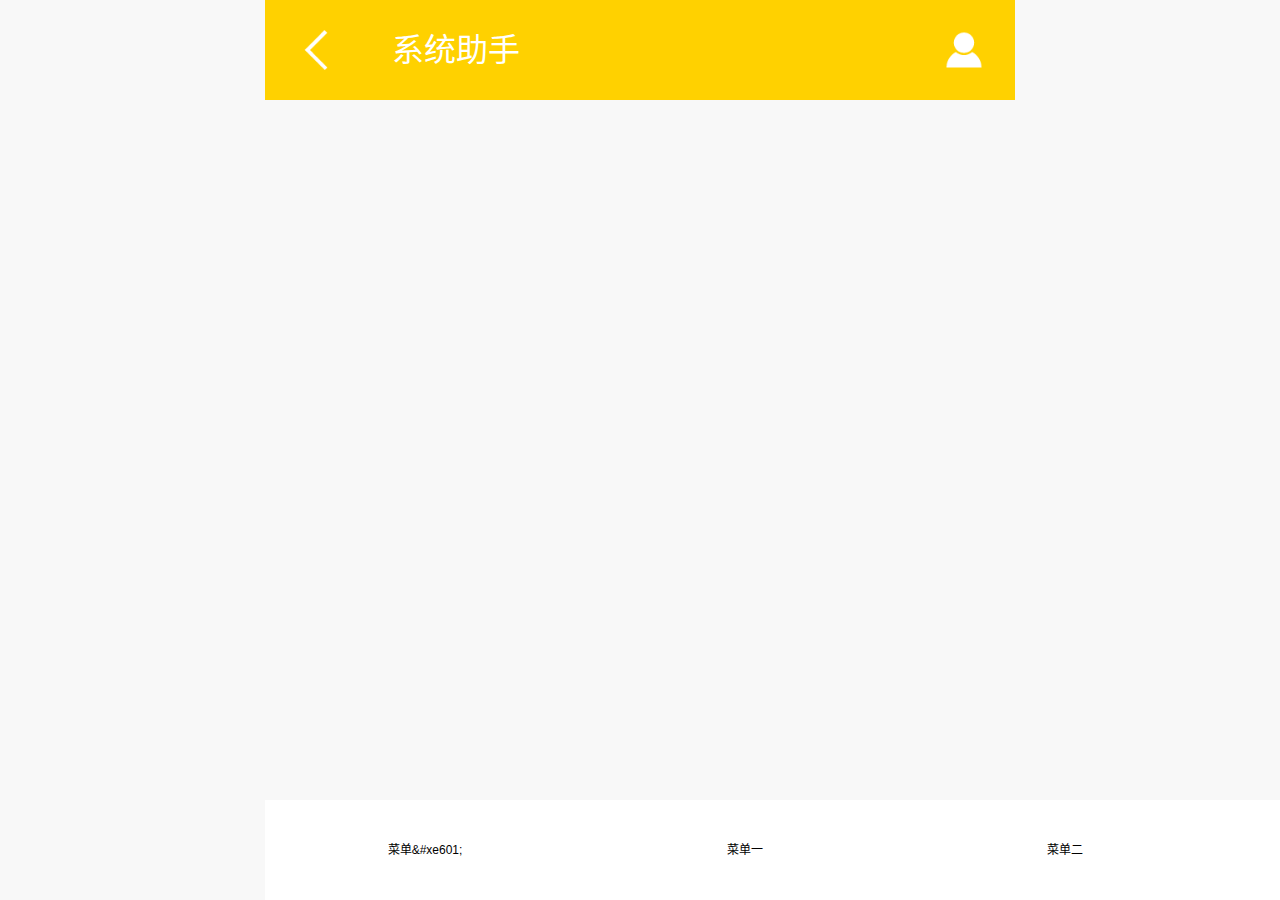
==== systemAgent.html @ 79f2b989 "增加底部" ====
<!DOCTYPE html>
<html lang="zh-cn">
<head>
	<meta charset="UTF-8" />
	<title>消息上墙-微聊</title>
	<meta name="viewport" content="width=device-width, initial-scale=1.0, maximum-scale=1.0, minimum-scale=1.0, user-scalable=no">
	<meta name="apple-mobile-web-app-capable" content="yes">
	<meta name="apple-touch-fullscreen" content="yes">
	<meta http-equiv="Access-Control-Allow-Origin" content="*">
	<link rel="stylesheet" href="css/reset.css" />
	<link rel="stylesheet" href="css/animate.css" />
	<link rel="stylesheet" href="css/swiper-3.4.1.min.css" />
	<link rel="stylesheet" href="css/layout.css" />
    <link rel="stylesheet" href="css/weui.css" />
    <link rel="stylesheet" href="css/systemAgent.css">
    <link rel="stylesheet" href="css/iconfont.css">
    
	<script src="js/jquery-1.9.1.min.js"></script>
	<script src="js/zepto.min.js"></script>
	<script src="js/fontSize.js"></script>
	<script src="js/swiper-3.4.1.min.js"></script>
	<script src="js/wcPop/wcPop.js"></script>
	<script src="js/weui.min.js"></script>
	
</head>
<body>
	<!-- <>微聊主容器 -->
	<div class="wechat__panel clearfix">
		<div class="wc__chat-wrapper flexbox flex__direction-column">
			<!-- //顶部 -->
			<div class="wc__headerBar fixed">
				<div class="inner flexbox">
					<a class="back" href="javascript:;" onClick="history.back(-1);"></a>
					<h2 class="barTit flex1">系统助手</h2>
					<a class="barIco u-one" href="javascript:;"></a>
				</div>
			</div>
        </div>
    </div>
    <!-- 底部菜单 -->
    <div class="l_bottom-box weui-flex">
        <div class="weui-flex__item l_menu l_flex-cneter">
            <div>菜单</div> 
        </div>
        <div class="weui-flex__item l_box l_flex-cneter">
            <div>菜单一</div> 
        </div>
        <div class="weui-flex__item l_box l_flex-cneter">
            <div>菜单二</div> 
        </div>
        <div class="weui-flex__item l_box l_flex-cneter">
            <div>菜单三</div> 
        </div>
    </div>
</body>
</html>
---- css/layout.css ----
/**
	微聊布局板块样式
	layout.css
	Created by Andy on 2018-03-21
 */

 /* __ 边框、阴影、过渡 */
.splitline::after{content: ''; border-right: 1px solid #f5c106; position: absolute; top: .25rem; bottom: .25rem; right: 0;}
.splitlineL::after{content: ''; border-left: 1px solid #f5c106; position: absolute; top: .25rem; bottom: .25rem; left: 0;}
.shadowB{box-shadow:0 .01rem .1rem rgba(100,100,100,.1);}
.transit{transition:all .3s;-webkit-transition:all .3s;-moz-transition:all .3s;}
/* __ 触摸模拟(active) */
.wc__material-cell:active{background-color: #f3f3f3!important;}
/* __ 消息提示(圆点) */
.wc__badge{background-color: #ff3b30; border-radius: 18px; color: #fff; display: inline-block; font-size: 12px; font-family: Verdana; text-align: center; padding: 0 4px; line-height: 14px; min-width: 8px; vertical-align: middle;}
.wc__badge-dot{padding: 5px; min-width: 0;}
/* __ 边框线(border) */
.wc__borT, .wc__borB{position: relative;}
.wc__borT:before{content: ''; border-top: 1px solid #d9d9d9; color: #d9d9d9; height: 1px; width: 100%; position: absolute; left: 0; top: 0; transform: scaleY(0.5); -webkit-transform: scaleY(0.5);}
.wc__borB:after{content: ''; border-bottom: 1px solid #d9d9d9; color: #d9d9d9; height: 1px; width: 100%; position: absolute; left: 0; bottom: 0; transform: scaleY(0.5); -webkit-transform: scaleY(0.5);}
/* __ 箭头(arrow) */
.wc__arr:after{content: ''; border-color: #d9d9d9; border-style: solid; border-width: .06rem .06rem 0 0; display: inline-block; vertical-align: middle; margin-right: -.07rem; height: .45rem; width: .45rem; position: relative; transform: rotate(45deg) scale(.5); -webkit-transform: rotate(45deg) scale(.5);}
/* __ 顶部主题色 */
.wc__theme01{background-color: #dccda0!important;}


/* …… 微聊布局.layout {{{ …… */
.wechat__panel{-webkit-touch-callout:none; -webkit-user-select:none; -moz-user-select:none; user-select:none; -webkit-tap-highlight-color: transparent;}
.wc__home-wrapper{height: calc(100vh); position: relative;}

/* __ 顶部条 */
.wc__headerBar .inner{background:#ffd100; height:1rem; width:100%; z-index:999; position:relative;}
.wc__headerBar.fixed{padding-bottom:1rem;}
.wc__headerBar.fixed .inner{max-width:750px; width:100%; position:fixed; top:0;}
.wc__headerBar .inner a:active{background-color: #f1c500;}
.wc__headerBar .inner.wc__theme01 a:active{background-color: #d1c08f;}
.wc__headerBar .inner .barTit{color:#fff; font-size:.32rem; font-family: 'Microsoft Yahei'; margin-left: .25rem; line-height:1rem; position: relative;}
.wc__headerBar .inner .barTxt{color:#fff; font-size:.24rem; font-family: 'Microsoft Yahei'; padding: 0 .3rem; line-height:1rem; position: relative;}
.wc__headerBar .inner .barTitLg{font-size: .36rem; padding-left: .1rem;}
.wc__headerBar .inner .close{background: url(../img/topbar/icon__close-white.png) no-repeat center;background-size:.4rem; width:1.02rem;position: relative;}
.wc__headerBar .inner .back{background: url(../img/topbar/icon__back-white.png) no-repeat center;background-size:.4rem; width:1.02rem; position: relative;}
.wc__headerBar .inner .barIco{width:1.02rem; position: relative;}
.wc__headerBar .inner .u-one{background: url(../img/topbar/icon__user.png) no-repeat center; background-size:.4rem;}
.wc__headerBar .inner .u-qun{background: url(../img/topbar/icon__users.png) no-repeat center; background-size:.4rem;}
.wc__headerBar .inner .sear{background: url(../img/topbar/icon__sear.png) no-repeat center; background-size:.4rem;}
.wc__headerBar .inner .add{background: url(../img/topbar/icon__add.png) no-repeat center; background-size:.4rem;}
.wc__headerBar .inner .addText{font-size: .32rem; color: #000; line-height: 1rem; padding-right: .3rem;}

/* __ tabBar四个页面滑动切换 */
.wc__swiper-tabBar .swiper-slide{height: calc(100vh - 2.1rem); position: relative; z-index: 11;}
.wc__scrolling-panel{overflow: auto; -webkit-overflow-scrolling: touch; height: 100%; position: relative;}

/* 页面1：微聊记录列表 */
.wc__recordChat-list ul li{background: #fff; font-family: 'Microsoft Yahei'; padding: .15rem .3rem; position: relative;}
.wc__recordChat-list ul li:before{background: transparent; content: ''; height: 100%; width: 100%; position: absolute; left: 0; top: 0;}
.wc__recordChat-list ul li:after{content: ''; background-color: #d9d9d9; color: #d9d9d9; height: 1px; width: 100%; position: absolute; left: 0; bottom: 0; transform: scaleY(0.5); -webkit-transform: scaleY(0.5);}
.wc__recordChat-list ul li .img{margin-right: .3rem; height: 1rem; width: 1rem; position: relative;}
.wc__recordChat-list ul li .img img{display: block; height: 100%; width: 100%;}
.wc__recordChat-list ul li .img .wc__badge{position: absolute; top: -5px; right: -5px;}
.wc__recordChat-list ul li .title{color: #333; font-size: .28rem;}
.wc__recordChat-list ul li .desc{color: #999; font-size: .24rem; font-family: Verdana; margin-top:.1rem;}
.wc__recordChat-list ul li .time{color: #ccc; font-size: .2rem; font-family: Verdana; margin-top: .1rem;}
/* 页面2：通讯录 */
.wc__addrFriend-showletter{background: rgba(0,0,0,.5); border-radius: .05rem; color:#fff; font-size: .32rem; font-family: Verdana; text-align:center; margin:-.5rem 0 0 -.5rem; height: 1rem;line-height: 1rem; width: 1rem; position: absolute; left: 50%; top: 50%; z-index: 11; display: none;}
.wc__addrFriend-floatletter{
	/*background: #fbf9fe;*/ color: #666; display: flex; flex-direction: column; align-items: center; justify-content: center; height: 100%; width: .4rem; position: absolute; right: 0; top:0; bottom:0; z-index: 11;
}
.wc__addrFriend-floatletter em{flex:1; font-size: .24rem; font-family: arial; text-align: center; height: 3.846%; align-self: center; width: 100%;}
.wc__addrFriend-list ul li .initial{/*background: #fbf9fe;*/ font-size: .24rem; font-family: Verdana; padding: 0 .3rem;}
.wc__addrFriend-list ul li:first-child .initial:before{display: none;}
.wc__addrFriend-list ul li .row{background: #fff; font-family: 'Microsoft Yahei'; padding: .15rem .3rem; position: relative;}
.wc__addrFriend-list ul li .row:after{content: ''; border-bottom: 1px solid #d9d9d9; color: #d9d9d9; height: 1px; width: auto; position: absolute; left: .3rem; right: .4rem; bottom: 0; transform: scaleY(0.5); -webkit-transform: scaleY(0.5);}
.wc__addrFriend-list ul li .row:last-child::after{display: none;}
.wc__addrFriend-list ul li .row .uimg{display: block; margin-right: .2rem; height: .7rem; width: .7rem;}
.wc__addrFriend-list ul li .row .name{color:#333; font-size: .28rem;}
/* 页面3：探索 */
.wc__explore-list{padding-bottom: .35rem;}
.wc__explore-list ul li{margin-top: .35rem;}
.wc__explore-list ul li .item{background: #fff; font-family: 'Microsoft Yahei'; padding: .25rem .3rem; position: relative;}
.wc__explore-list ul li .item:after{content: ''; border-bottom: 1px solid #d9d9d9; color: #d9d9d9; height: 1px; width: auto; position: absolute; left: .3rem; right: .3rem; bottom: 0; transform: scaleY(0.5); -webkit-transform: scaleY(0.5);}
.wc__explore-list ul li .item:last-child::after{display: none;}
.wc__explore-list ul li .item .icon{display: block; margin-left: .1rem; margin-right: .4rem; height: .5rem; width: .5rem;}
.wc__explore-list ul li .item .txt{color:#333; font-size: .28rem;}
.wc__explore-list ul li .item .notice{position: relative;}
.wc__explore-list ul li .item .notice img{vertical-align: middle; height: .5rem; width: .5rem;}
.wc__explore-list ul li .item .notice .wc__badge{position: absolute; top: -5px; left: 17px;}
/* 页面4：我的(用户中心) */
.wc__ucenter-list{padding-bottom: .35rem;}
.wc__ucenter-list ul li{margin-top: .35rem;}
.wc__ucenter-list ul li .item{background: #fff; font-family: 'Microsoft Yahei'; padding: .25rem .3rem; position: relative;}
.wc__ucenter-list ul li .item:after{content: ''; border-bottom: 1px solid #d9d9d9; color: #d9d9d9; height: 1px; width: auto; position: absolute; left: .3rem; right: .3rem; bottom: 0; transform: scaleY(0.5); -webkit-transform: scaleY(0.5);}
.wc__ucenter-list ul li .item:last-child::after{display: none;}
.wc__ucenter-list ul li .item .uimg{display: block; margin-right: .4rem; height: 1.3rem; width: 1.3rem;}
.wc__ucenter-list ul li .item .icon{display: block; margin-left: .1rem; margin-right: .4rem; height: .5rem; width: .5rem;}
.wc__ucenter-list ul li .item .txt{color:#333; font-size: .28rem;}
.wc__ucenter-list ul li .item .txt i{color: #aaa; display: block; font-size: .24rem; font-family: Verdana; margin-top: .1rem;}
.wc__ucenter-list ul li .item .qrcode{position: relative;}
.wc__ucenter-list ul li .item .qrcode img{vertical-align: middle; height: .5rem; width: .5rem;}

/* __ 底部tabBar */
/* .wechat__tabBar{padding-top: 1.1rem;} */
.wechat__tabBar .bottomfixed{background: #fafafa; max-width:750px; height: 1.1rem; width: 100%; /*position: fixed; bottom: 0;*/ z-index: 1001;}
.wechat__tabBar .bottomfixed:before{border-top-color: #979797; color: #979797;}
.wechat__tabBar ul{text-align: center; height: 1.1rem;}
.wechat__tabBar ul li{background:none; border-radius:0; opacity:1; height: 1.1rem; width: auto;}
.wechat__tabBar ul li .ico{display: inline-block; vertical-align: top; margin-top: .12rem; height: .48rem; width: .48rem; position: relative;}
.wechat__tabBar ul li .ico.i1{background: url(../img/tabbar/icon_chat.png) no-repeat center; background-size: .48rem;}
.wechat__tabBar ul li .ico.i2{background: url(../img/tabbar/icon_abook.png) no-repeat center; background-size: .48rem;}
.wechat__tabBar ul li .ico.i3{background: url(../img/tabbar/icon_explore.png) no-repeat center; background-size: .48rem;}
.wechat__tabBar ul li .ico.i4{background: url(../img/tabbar/icon_me.png) no-repeat center; background-size: .48rem;}
/* 选中 */
.wechat__tabBar ul li.on .ico.i1, .wechat__tabBar ul li.swiper-pagination-bullet-active .ico.i1{background: url(../img/tabbar/icon_chat_HL.png) no-repeat center; background-size: .48rem;}
.wechat__tabBar ul li.on .ico.i2, .wechat__tabBar ul li.swiper-pagination-bullet-active .ico.i2{background: url(../img/tabbar/icon_abook_HL.png) no-repeat center; background-size: .48rem;}
.wechat__tabBar ul li.on .ico.i3, .wechat__tabBar ul li.swiper-pagination-bullet-active .ico.i3{background: url(../img/tabbar/icon_explore_HL.png) no-repeat center; background-size: .48rem;}
.wechat__tabBar ul li.on .ico.i4, .wechat__tabBar ul li.swiper-pagination-bullet-active .ico.i4{background: url(../img/tabbar/icon_me_HL.png) no-repeat center; background-size: .48rem;}
.wechat__tabBar ul li .ico .wc__badge{position: absolute; top: -2px; right: -16px;}
.wechat__tabBar ul li .ico .wc__badge-dot{right: -6px;}
.wechat__tabBar ul li span{color: #999; display: block; font-size: .24rem; margin-top:.05rem;}
.wechat__tabBar ul li.on span{color: #ffba00;}
.wechat__tabBar ul li.swiper-pagination-bullet-active span{color: #ffba00;}


/* __ 聊天面板区 */
.wc__chat-wrapper{height: calc(100vh); position: relative;}
.wc__chatMsg-panel{overflow: auto; -webkit-overflow-scrolling: touch; width: 100%; position: relative;}
.wc__chatMsg-panel .chatMsg-cnt{padding: .15rem; position: relative;}
.chatMsg-cnt ul li{display:-webkit-box; display:-webkit-flex; display:flex; display:-ms-flexbox; margin-bottom: .25rem;}
.chatMsg-cnt ul li.time{padding-top: .25rem;}
.chatMsg-cnt ul li.time span{background: rgba(0,0,0,.1); color: #fff; border-radius: .05rem; display: block; font-size: .22rem; font-family: Verdana; overflow: hidden; margin: 0 auto; padding: .05rem .1rem; line-height: normal; max-width: 90%;}
.chatMsg-cnt ul li.notice span{background: rgba(0,0,0,.1); color: #fff; border-radius: .05rem; display: block; font-size: .24rem; font-family: Verdana; overflow: hidden; margin: 0 auto; padding: .1rem; line-height: normal; max-width: 90%;}
.chatMsg-cnt ul li.notice span a{color: #0060a0;}
.chatMsg-cnt ul li .avatar{display: block; overflow: hidden; height: .8rem; width: .8rem;}
.chatMsg-cnt ul li .avatar img{vertical-align: top; height: 100%; width: 100%;}
.chatMsg-cnt ul li .content{-webkit-box-flex:1; -webkit-flex:1; -ms-flex:1; flex:1;}
.chatMsg-cnt ul li .content .author{color: #aaa; font-size: .2rem; margin: 0 .2rem;}
.chatMsg-cnt ul li .content .msg{border-style: solid; border-width: 1px; border-radius: .07rem; color: #333; float: left; font-size: .28rem; margin: 0 .2rem; padding: .2rem; word-wrap: break-word; word-break: break-all; min-height: .6rem; max-width: 5.4rem; position: relative; transition: all .3s;}
.chatMsg-cnt ul li .content .msg .face{vertical-align: top; height: .4rem;}
.chatMsg-cnt ul li .content .msg .lg-face{vertical-align: top; max-height: 2.5rem; max-width: 2.5rem;}
.chatMsg-cnt ul li .content .msg a{color: #0060a0;font-family: arial;}
.chatMsg-cnt ul li .content .msg a:active{background-color: #c2e6fd;}
.chatMsg-cnt ul li.others .content .msg{background-color: #fff; border-color: #f0f0f0;}
.chatMsg-cnt ul li.others .content .msg:active, .chatMsg-cnt ul li.others .content .msg.taped{background-color: #f2f2f2; border-color:#e9e9e9;}
.chatMsg-cnt ul li.me .content .author{text-align: right;}
.chatMsg-cnt ul li.me .content .msg{float: right; background-color: #ffee5c; border-color: #f5dd25;}
.chatMsg-cnt ul li.me .content .msg:active, .chatMsg-cnt ul li.me .content .msg.taped{background-color: #ecd412; border-color: #e0c600;}
.chatMsg-cnt ul li .content .msg:before{content: ''; display: inline-block; border-style: solid; border-width: .01rem .01rem 0 0; height: .2rem; width: .2rem; position: absolute; top: .3rem;}
.chatMsg-cnt ul li.others .content .msg:before{background: inherit; border-color: inherit; left: -.115rem; transform: translate(0, -50%) rotate(-135deg);}
.chatMsg-cnt ul li.me .content .msg:before{background: inherit; border-color: inherit; right: -.11rem; transform: translate(0, -50%) rotate(45deg);}
.chatMsg-cnt ul li .content .picture:before, .chatMsg-cnt ul li .content .video:before{display: none;}
.chatMsg-cnt ul li .content .picture, .chatMsg-cnt ul li .content .video{background-color: transparent!important; border-width: 0; border-radius:.07rem; padding: 0; overflow: hidden; position: relative;}
.chatMsg-cnt ul li .content .picture.taped, .chatMsg-cnt ul li .content .video.taped{opacity: .5;}
.chatMsg-cnt ul li .content .picture .img__pic, .chatMsg-cnt ul li .content .video .img__video{vertical-align: top; pointer-events: none; max-height: 5.4rem; max-width: 5.4rem}
.chatMsg-cnt ul li .content .video:after{content: ''; background: url(../img/wchat/icon-play.png) no-repeat center; background-size: .6rem; height: 100%; width: 100%; position: absolute; left: 0; top: 0;}
.chatMsg-cnt ul li .content .lgface{background-color: transparent!important; border-width: 0; border-radius:0; padding: 0; overflow: hidden; position: relative;} /*大表情*/
/* 消息红包 */
.chatMsg-cnt ul li .content .msg.redPacket{width: 4.5rem; height: 1.6rem; background-color: #FA9937;position: relative;}
.chatMsg-cnt ul li .content .msg.redPacket .redPacket-up{width: 100%; height: 1rem; display: flex; align-items: center; margin-top: -.1rem;}
.chatMsg-cnt ul li .content .msg.redPacket .redPacket-up img{width: .8rem; height: .8rem; margin-right: .2rem;}
.chatMsg-cnt ul li .content .msg.redPacket .redPacket-up p{font-size: .28rem; color: #fff;}
.chatMsg-cnt ul li .content .msg.redPacket .redPacket-down{position: absolute; bottom: 0; left: 0; width: 100%; border-top: 1px solid #eee; font-size: .14rem; line-height: .4rem; color: #fff; padding-left: .2rem;}


/* 长按菜单 */
.wc__chatTapMenu{display: inline-block;}
.wc__chatTapMenu .menu{background: #313131; border-radius: .07rem; overflow: hidden; padding:0 .1rem; text-align: center;}
.wc__chatTapMenu .menu:before{content: ""; border-style: solid dashed dashed dashed; border-width: .16rem; font-size:0; overflow: hidden; height: 0; width: 0; position: absolute; left:50%; bottom:-.14rem;
	border-color: #313131 transparent transparent transparent; transform: translate(-50%, 50%);}
.wc__chatTapMenu .menu a{color: #fff; font-size: .2rem; display: inline-block; vertical-align: top; padding: .07rem .3rem;}
.wc__chatTapMenu .menu a:active{background-color: #515151;}
.wc__chatTapMenu .menu a .ico{display: block; margin: .03rem auto; height: .45rem; width: .45rem;}
.wc__chatTapMenu .menu a .ico.i1{background: url(../img/wchat/icon__chat-copy.png) no-repeat; background-size: cover;}
.wc__chatTapMenu .menu a .ico.i2{background: url(../img/wchat/icon__chat-collect.png) no-repeat; background-size: cover;}
.wc__chatTapMenu .menu a .ico.i3{background: url(../img/wchat/icon__chat-save.png) no-repeat; background-size: cover;}
.wc__chatTapMenu .menu a .ico.i4{background: url(../img/wchat/icon__chat-revoke.png) no-repeat; background-size: cover;}
.wc__chatTapMenu .menu a .ico.i5{background: url(../img/wchat/icon__chat-del.png) no-repeat; background-size: cover;}
/* 底部编辑器部分 */
.wc__footTool-panel{background: #fbf9fe; max-width: 750px; width: 100%; z-index: 1005;}
/* 编辑器 */
.wc__editor-panel{padding: .15rem .25rem; align-items: flex-end;}
.wc__editor-panel .wrap-editor{max-width: 100%;}
.wc__editor-panel .wrap-editor .editor{background: none; border-bottom: 1px solid #e3e3e3; color: #333; caret-color: #ffd100; font-size: .28rem; padding: .1rem .15rem; overflow-y: auto; overflow-x: hidden; outline: none; word-wrap: break-word; word-break: break-all; line-height: .4rem; max-height: 2.3rem; max-width: 100%; transition: border-color .3s;}
.wc__editor-panel .wrap-editor .editor:focus{border-bottom-color: #ffd100;}
.wc__editor-panel .wrap-editor .editor .face{vertical-align: middle; height: .4rem;}
.wc__editor-panel .btn{margin-left: .15rem; height: .7rem; width: .7rem;}
.wc__editor-panel .btn-voice{background: url(../img/wchat/icon__voice.png) no-repeat; background-size: cover;}
.wc__editor-panel .btn-emotion{background: url(../img/wchat/icon__emotion.png) no-repeat; background-size: cover;}
.wc__editor-panel .btn-choose{background: url(../img/wchat/icon__choose.png) no-repeat; background-size: cover;}
.wc__editor-panel .btn-submit{background: #ffd100; border: 0; border-radius: .05rem; color: #fff; font-size: .28rem; font-family: "Microsoft Yahei"; outline: none; margin-left: .2rem; margin-bottom: .04rem; padding: 0 .15rem; height: .6rem;}
/* 选择区 */
.wc__choose-panel{height: 5.8rem;}
.wc__choose-panel .wrap-emotion{height: 100%;}
.wc__choose-panel .wrap-emotion .emotion__cells{height: 100%;}
.wc__choose-panel .wrap-emotion .emotion__cells-swiper .swiper-container{height: 100%;}
/* 小表情 */
.wc__choose-panel .wrap-emotion .emotion__cells-swiper .face__sm-list{display: inline-block; margin-right: -.15rem; padding: .2rem .15rem 0;}
.wc__choose-panel .wrap-emotion .emotion__cells-swiper .face__sm-list span{float: left; text-align: center; margin-top: .3rem; margin-right: .15rem; height: .9rem; width: .9rem;}
.wc__choose-panel .wrap-emotion .emotion__cells-swiper .face__sm-list span:active{background-color: #f3f3f3; border-radius: .07rem;}
.wc__choose-panel .wrap-emotion .emotion__cells-swiper .face__sm-list span img{margin-top: .15rem; height: .6rem; width: .6rem;}
/* 大表情 */
.wc__choose-panel .wrap-emotion .emotion__cells-swiper .face__lg-list{display: inline-block; margin-right: -.366rem; padding: .2rem .2rem 0;}
.wc__choose-panel .wrap-emotion .emotion__cells-swiper .face__lg-list span{float: left; text-align: center; margin-top: .3rem; margin-right: .366rem; height: 1.5rem; width: 1.5rem;}
.wc__choose-panel .wrap-emotion .emotion__cells-swiper .face__lg-list span:active{background-color: #f3f3f3; border-radius: .07rem;}
.wc__choose-panel .wrap-emotion .emotion__cells-swiper .face__lg-list span img{margin-top: .1rem; height: 1.3rem; width: 1.3rem;}
/* 圆点 */
.wc__choose-panel .wrap-emotion .emotion__cells-swiper .pagination-emotion{text-align: center; position: absolute; bottom: .1rem; z-index: 11;}
.wc__choose-panel .wrap-emotion .emotion__cells-swiper .pagination-emotion .swiper-pagination-bullet{opacity: .1; height: 6px; width: 6px;}
.wc__choose-panel .wrap-emotion .emotion__cells-swiper .pagination-emotion .swiper-pagination-bullet-active{background: #999; opacity: 1;}
/* 底部多表情切换 */
.wc__choose-panel .wrap-emotion .emotion__cells-footer{border-top: 1px solid #e9e9e9; white-space: nowrap; overflow: hidden; overflow-x: auto; -webkit-overflow-scrolling: touch; height: .8rem; width: 100%;}
.wc__choose-panel .wrap-emotion .emotion__cells-footer ul{font-size: 0; /*去除inline-block空格*/}
.wc__choose-panel .wrap-emotion .emotion__cells-footer ul li{border-left: 1px solid #e9e9e9; display: inline-block; padding: .1rem 0; text-align: center; height: .8rem; width: 1.26rem;}
.wc__choose-panel .wrap-emotion .emotion__cells-footer ul li:last-child{border-right: 1px solid #e9e9e9;}
.wc__choose-panel .wrap-emotion .emotion__cells-footer ul li.cur{background-color: #f3f3f3;}
.wc__choose-panel .wrap-emotion .emotion__cells-footer ul li img{height: 100%;}
.wc__choose-panel .wrap-emotion .emotion__cells-footer ul li.swiperTmplSet img{height: 100%;}
/* 滚动隐藏滚动条 */
.wc__choose-panel .wrap-emotion .emotion__cells-footer::-webkit-scrollbar{
	display:none;
}

/* 红包详情 */
.wc__redPacket-wrapper{height: calc(100vh); position: relative;}
.wc__redPacket-wrapper .wc__headerBar .inner{background-color: #FD5F27;}
.wc__redPacket-wrapper .wc__headerBar .barTit{text-align: center; padding-right: .75rem;}
.wc__redPacketBody-panel .redPacketBody-head{height: 3rem; background-color: #FD5F27;}
.redPacketBody-head .inner{height: 100%;display: flex; flex-direction: column;}
.redPacketBody-head .inner span{width: 100%; text-align: center;}
.redPacketBody-head .inner span:nth-child(1){margin-top: .3rem; color: rgb(255, 189, 124); font-size: .24rem;}
.redPacketBody-head .inner span:nth-child(2){margin-top: .3rem; color: rgb(255, 189, 124); font-size: .72rem;}
.redPacketBody-cnt .userInfo{margin-top: -.6rem; display: flex; flex-direction: column; align-items: center;}
.redPacketBody-cnt .userInfo img{height: 1.2rem; width: 1.2rem; border-radius: 50%;}
.redPacketBody-cnt .userInfo p{font-size: .34rem; line-height: .8rem; font-weight: 500;}
.redPacketBody-cnt .redPacketList-cnt>p{font-size: .24rem; line-height: .48rem; color: #ccc; padding-left: .3rem; border-bottom: 1px solid #eee;}
.redPacketBody-cnt .redPacketList-cnt .redpacketMsg-cnt{overflow: auto; -webkit-overflow-scrolling: touch; width: 100%; position: relative;}
.redpacketMsg-cnt .info{height: 1.2rem; padding-left: .3rem; padding-right: .3rem; box-sizing: border-box; border-bottom: 1px solid #eee; display: flex; align-items: center;}
.redpacketMsg-cnt .info>img{height: .8rem; width: .8rem; border-radius: 50%;}
.redpacketMsg-cnt .info .info-cnt{flex: 1; display: flex; justify-content: space-between; margin-left: .2rem;}
.redpacketMsg-cnt .info .info-cnt>div{display: flex; flex-direction: column;}
.redpacketMsg-cnt .info .info-cnt .infoMsg .user{font-size: .32rem;}
.redpacketMsg-cnt .info .info-cnt .infoMsg .date{font-size: .24rem; color: #ccc;}
.redpacketMsg-cnt .info .info-cnt .price>p{font-size: .32rem; text-align: right;}
.redpacketMsg-cnt .info .info-cnt .price .hint{font-size: .2rem; color: #FD5F27; background-color: rgb(255, 189, 124); text-align: center; line-height: .3rem; border-radius: 2px;}

/* 群聊详情 */
.wc__qunliaoInfo-wrapper{height: calc(100vh); position: relative;}
.wc__qunliaoInfo-wrapper .wc__headerBar .inner{background-color: #eee;}
.wc__qunliaoInfo-wrapper .wc__headerBar .inner .barTit{color: #000;}
.wc__qunliaoInfo-panel{background-color: #eee;}
.wc__qunliaoInfo-panel .chat-cnt{background-color: #fff; position: relative;}
.wc__qunliaoInfo-panel .chat-cnt.marBot{margin-bottom: .2rem;}
.wc__qunliaoInfo-panel .chat-cnt .userImg-list{display: flex; justify-content: space-between; padding-left: .3rem; padding-right: .3rem; padding-top: .3rem; padding-bottom: .1rem;}
.wc__qunliaoInfo-panel .chat-cnt .userImg-list .userImg-cnt{display: flex; flex-direction: column; justify-content: space-between; align-items: center;} 
.wc__qunliaoInfo-panel .chat-cnt .userImg-list .userImg-cnt img{width: 1.2rem; height: 1.2rem; border-radius: 5px;}
.wc__qunliaoInfo-panel .chat-cnt .userImg-list .userImg-cnt p{font-size: .24rem; width: 100%; text-align: center;line-height: .5rem;}
/* 群聊详情功能 */
.wc__qunliaoInfo-panel .chat-cnt .chatMsg-list{border-bottom: 1px solid #eee; min-height: 1rem; margin-left: .3rem; padding-right: .3rem; padding-top: .2rem; padding-bottom: .2rem; box-sizing: border-box; position: relative; display: flex; justify-content: space-between; align-items: center;}
.wc__qunliaoInfo-panel .chat-cnt .chatMsg-list:last-child{border-bottom: none;}
.wc__qunliaoInfo-panel .chat-cnt .chatMsg-list .checkbox-panel{position: absolute; top: 50%; right: .3rem; transform: translateY(-50%);}
.wc__qunliaoInfo-panel .chat-cnt .chatMsg-list .chatMsg-right{background: url(../img/wchat/icon__right.png) no-repeat; background-size: cover; width: .32rem; height: .32rem; position: absolute; top: 50%; right: .3rem; transform: translateY(-50%);}
.wc__qunliaoInfo-panel .chat-cnt .chatMsg-list .chatMsg-l .title{font-size: .32rem;}
.wc__qunliaoInfo-panel .chat-cnt .chatMsg-list .chatMsg-l .new{font-size: .24rem; color: #ccc; line-height: .3rem; padding-left: .3rem; padding-right: .5rem;}
.wc__qunliaoInfo-panel .chat-cnt .chatMsg-list .chatMsg-r{padding-right: .4rem;}
.wc__qunliaoInfo-panel .chat-cnt .chatMsg-list .chatMsg-r p{font-size: .24rem; color: #ccc;}
.wc__qunliaoInfo-panel .chat-cnt .chatMsg-list .chatMsg-r img{width: .5rem; height: .5rem;}
.wc__qunliaoInfo-panel .chat-cnt .chatMsg-del{height: 1rem; color: #f40; font-size: .32rem; text-align: center; line-height: 1rem;}

/* switch开关按钮 */
.checkbox-panel .switch { width: .8rem; height: .4rem; position: relative; border: 1px solid #dfdfdf; background-color: #fdfdfd; box-shadow: #dfdfdf 0 0 0 0 inset; border-radius: .2rem; background-clip: content-box; display: inline-block; -webkit-appearance: none; user-select: none; outline: none; }
.checkbox-panel .switch:before { content: ''; width: .4rem; height: .4rem; position: absolute; top: -.02rem; left: 0; border-radius: .2rem; background-color: #fff; box-shadow: 0 1px 3px rgba(0, 0, 0, 0.4);}
.checkbox-panel .switch:checked {border-color: #64bd63; box-shadow: #64bd63 0 0 0 16px inset; background-color: #64bd63;}
.checkbox-panel .switch:checked:before {left: .4rem; top: -.02rem}
.checkbox-panel .switch.switch-anim {transition: border cubic-bezier(0, 0, 0, 1) 0.4s, box-shadow cubic-bezier(0, 0, 0, 1) 0.4s;}
.checkbox-panel .switch.switch-anim:before {transition: left 0.3s;}
.checkbox-panel .switch.switch-anim:checked {box-shadow: #64bd63 0 0 0 16px inset; background-color: #64bd63; transition: border ease 0.4s, box-shadow ease 0.4s, background-color ease 1.2s;}
.checkbox-panel .switch.switch-anim:checked:before {transition: left 0.3s;}

/* 新的朋友页面 */
.wc__newFriend-wrapper{height: calc(100vh); position: relative;}
.wc__newFriend-wrapper .wc__headerBar .inner{background-color: #eee;}
.wc__newFriend-wrapper .wc__headerBar .inner .barTit{color: #000;}
.wc__newFriend-panel{background-color: #eee;}
.wc__newFriend-panel .newSecrah{padding: .2rem .3rem; box-sizing: border-box;}
.wc__newFriend-panel .newSecrah .secrah-cnt{width: 100%; height: .6rem; position: relative;}
.wc__newFriend-panel .newSecrah .secrah-cnt input{width: 100%; height: 100%; background-color: #fff; border: none; border-radius: 3px;}
.wc__newFriend-panel .newSecrah .secrah-cnt .label{position: absolute; top: 50%; left: 50%; transform: translateX(-50%) translateY(-50%); color: #ccc; font-size: .24rem; line-height: .3rem; padding-left: .4rem;}
.wc__newFriend-panel .newSecrah .secrah-cnt .label::before{content: ""; width: .3rem; height: .3rem;background: url(../img/wchat/icon-search.png) no-repeat; background-size: cover; margin-right: .1rem; position: absolute; top: 0; left: 0;}
.wc__newFriend-panel .chatMsg-right{background: url(../img/wchat/icon__right.png) no-repeat; background-size: cover; width: .32rem; height: .32rem; position: absolute; top: 50%; right: .3rem; transform: translateY(-50%);}
.wc__newFriend-panel .chatMsg-addPhone{background-color: #fff;display: flex; align-items: center; min-height: 1rem; padding: .2rem .3rem; box-sizing: border-box; position: relative; display: flex; justify-content: space-between; align-items: center;}
.wc__newFriend-panel .chatMsg-addPhone .chatMsg-l{display: flex; align-items: center;}
.wc__newFriend-panel .chatMsg-addPhone img{width: .5rem; height: .5rme; margin-right: .2rem;}
.wc__newFriend-panel .record-panel .record-label{padding-left: .3rem; font-size: .24rem; line-height: .6rem;}
.wc__newFriend-panel .record-panel .record-cnt{padding-left: .3rem; box-sizing: border-box; background-color: #fff;}
.wc__newFriend-panel .record-panel .record-cnt .record-list{height: 1.4rem; border-bottom: 1upx solid #eee; padding-right: .3rem; padding-top: .2rem; padding-bottom: .2rem; box-sizing: border-box; display: flex;}
.wc__newFriend-panel .record-panel .record-cnt .record-list img{width: 1rem; height: 1rem; border-radius: 3px;}
.wc__newFriend-panel .record-panel .record-cnt .record-list .recordList-cnt{margin-left: .2rem; flex: 1; display: flex; justify-content: space-between; align-items: center;}
.wc__newFriend-panel .record-panel .record-cnt .record-list .recordList-cnt .recordList-l .user{font-size: .32rem; }
.wc__newFriend-panel .record-panel .record-cnt .record-list .recordList-cnt .recordList-l .text{font-size: .24rem; color: #aaa; }
.wc__newFriend-panel .record-panel .record-cnt .record-list .recordList-cnt .recordList-r{font-size: .24rem;}
.wc__newFriend-panel .record-panel .record-cnt .record-list .recordList-cnt .recordList-r.add{padding: .1rem .2rem; background-color: #eee; color: #3e8a22; border-radius: 2px; }

/* 我的群聊 */
.wc__myqunliao-wrapper{height: calc(100vh); position: relative;} 
.wc__myqunliao-wrapper .wc__headerBar .inner{background-color: #fff;}
.wc__myqunliao-wrapper .wc__headerBar .inner .back{background: url(../img/wchat/icon__left.png) no-repeat center; background-size:.4rem; width:1.02rem; position: relative;}
.wc__myqunliao-wrapper .wc__headerBar .barTit{text-align: center; padding-right: .75rem;color: #000} 
.wc__myqunliao-panel{background-color: #fff;}
.wc__myqunliao-panel .newSecrah{padding: .2rem .3rem; box-sizing: border-box;}
.wc__myqunliao-panel .newSecrah .secrah-cnt{width: 100%; height: .6rem; position: relative;}
.wc__myqunliao-panel .newSecrah .secrah-cnt input{width: 100%; height: 100%; background-color: #eee; border: none; border-radius: .3rem;}
.wc__myqunliao-panel .newSecrah .secrah-cnt .label{position: absolute; top: 50%; left: 50%; transform: translateX(-50%) translateY(-50%); color: #ccc; font-size: .24rem; line-height: .3rem; padding-left: .4rem;}
.wc__myqunliao-panel .newSecrah .secrah-cnt .label::before{content: ""; width: .3rem; height: .3rem;background: url(../img/wchat/icon-search.png) no-repeat; background-size: cover; margin-right: .1rem; position: absolute; top: 0; left: 0;}
.wc__myqunliao-panel .myqunliao__tabBar{height: 1.2rem;}
.wc__myqunliao-panel .myqunliao__tabBar ul{display: flex; height: 1.2rem; border-bottom: 1px solid #eee;}
.wc__myqunliao-panel .myqunliao__tabBar ul li{width: 33%; height: 1.2rem; text-align: center; }
.wc__myqunliao-panel .myqunliao__tabBar ul li span{display: inline-block;line-height: 1.15rem; font-size: .28rem; color: #aaa}
.wc__myqunliao-panel .myqunliao__tabBar ul li.on span{border-bottom: .05rem solid #0060a0; color: #0060a0}
.wc__myqunliao-panel .myqunliao__tabBar ul .swiper-pagination-bullet{border-radius: 0%; background-color: transparent; color: #999;}
.wc__myqunliao-panel .myqunliao__tabBar ul .swiper-pagination-bullet-active span{border-bottom: .05rem solid #0060a0; color: #0060a0}


/* 功能区 */
.wc__choose-panel .wrap-choose ul{display: inline-block; padding: 0 .4rem; width: 100%;}
.wc__choose-panel .wrap-choose ul li{float: left; text-align: center; margin-top: .8rem; width: 25%;}
.wc__choose-panel .wrap-choose ul li a{display: inline-block;}
.wc__choose-panel .wrap-choose ul li a .img{display: inline-block; height: 1.2rem; width: 1.2rem; position: relative;}
.wc__choose-panel .wrap-choose ul li a .img:before{content: ''; background-color: #fff; border: 1px solid #e9e9e9; border-radius: .25rem; position: absolute; left: 0; right: 0; top: 0; bottom: 0;}
.wc__choose-panel .wrap-choose ul li a .img:active:before{background-color: #f3f3f3;}
.wc__choose-panel .wrap-choose ul li a .img img{margin-top: .25rem; height: .7rem; width: .7rem; position: relative; z-index: 9;}
.wc__choose-panel .wrap-choose ul li a .img input[type="file"]{opacity: 0; height: 100%; width: 100%; position: absolute; left: 0; top: 0; z-index: 11;}
.wc__choose-panel .wrap-choose ul li a em{color: #999; display: block; font-size: .2rem; margin-top: .1rem;}
/* 霸屏、打赏、红包模板样式 */
.weui-picker__hd{font-size: 14px!important;}
.weui-picker__hd .weui-picker__action{color: #ffba00;}
.weui-picker__item{font-size: 14px;}
.weui-picker{z-index: 10005!important;}
.weui-mask, .weui-mask_transparent{z-index: 10004!important;}
.wc__popupTmpl{text-align: left;}
.wc__popupTmpl .wc-xclose{background: url(../img/icon__wc-close.png) no-repeat; background-size: 12px; height: 12px; width: 12px; position: absolute; top: 10px; right: 10px;}
.wc__popupTmpl .hdTit{color: #333; font-size: 16px; margin-bottom: 20px; text-align: center;}
.wc__popupTmpl .item{background: #fff; border-radius: 4px; margin-bottom: 20px; padding: 0 10px; align-items: center; height: 50px;}
.wc__popupTmpl .item-area{height: 60px;}
.wc__popupTmpl .item-upload{background: none; padding: 0; height: auto;}
.wc__popupTmpl .item-gift{height: auto;}
.wc__popupTmpl .item label.txt{color: #333; font-size: 14px;}
.wc__popupTmpl .item label.txt .time{color: #999; display: block; font-size: 12px; margin-top: 2px;}
.wc__popupTmpl .item .unit{color: #333; font-size: 14px; margin-left: 10px;}
.wc__popupTmpl .item .ipt-txt{border: 0; font-size: 14px; outline: none; text-align: right; padding: 10px 0; min-width: 50px;}
.wc__popupTmpl .item .describe{border: 0; font-size: 14px; font-family: arial; outline: none; resize: none; padding: 10px 0; height: 100%; width: 100%;}
.wc__popupTmpl .tips{color: #999; font-size: 12px; font-family: helvetica; margin: -15px 0 15px; padding-left: 9px;}
.wc__popupTmpl .amountTotal{color: #333; font-size: 14px; text-align: center;}
.wc__popupTmpl .amountTotal .num{font-size: 28px; font-family: helvetica; vertical-align: middle;}
.wc__popupTmpl .item-gift .gift{align-items: center; justify-content: space-between; height: 50px; position: relative;}
.wc__popupTmpl .item-gift .gift:after{content: ''; border-bottom: 1px solid #d9d9d9; color: #d9d9d9; height: 1px; width: 100%; position: absolute; left: 0; bottom: 0; transform: scaleY(0.5); -webkit-transform: scaleY(0.5);}
.wc__popupTmpl .item-gift .gift:last-child:after{display: none;}
.wc__popupTmpl .item-gift .gift .amount{color: #333; font-size: 12px; font-family: arial;}
.wc__popupTmpl .item-gift .gift .amount em{font-size: 15px;}
.wc__popupTmpl .item-gift .gift .amount .chkbox{background: #fff; border:1px solid #ffba00; border-radius: 50%; display: inline-block; margin-left: 10px; height: 12px; width: 12px;}
.wc__popupTmpl .item-gift .gift.selected .amount .chkbox{background: #ffba00;}
/* __ 充值 */
.wc__popupTmpl.tmpl-recharge .item{border-radius: 0; padding: 0; height: auto;}
.wc__popupTmpl.tmpl-recharge .item .itembox{padding: 15px 0; position: relative;}
.wc__popupTmpl.tmpl-recharge .item .bankLbl{width: 90px;}
.wc__popupTmpl.tmpl-recharge .item .bankName{color: #f90; font-size: 14px;}
.wc__popupTmpl.tmpl-recharge .item .bankQuota{color: #999; font-size: 12px; margin-top: 5px;}
.wc__popupTmpl.tmpl-recharge .item .ipt-txt{font-size: 40px; text-align: left; padding: 0;}
.wc__popupTmpl.tmpl-recharge .item .unit{color: #333; font-size: 40px; margin-left: 0; margin-right: 15px;}
#bankRecharge .popui__panel-btn:after{display: none;}
/* __ 上传*/
.wc__uploader-panel{background: #fff; border: 1px dashed #bbb; border-radius: 4px; height: 120px; width: 100%; position: relative;}
.wc__uploader-panel .wc__uploader-input{opacity: 0; height: 100%; width: 100%; position: absolute; top: 0; left: 0; z-index: 1;}
.wc__uploader-panel .wc__uploader-tips{color: #bbb; font-size: 14px; transform: translate(-50%, -50%); padding-top: 35px; position: absolute; top: 50%; left: 50%;}
.wc__uploader-panel .wc__uploader-tips i:before, .wc__uploader-panel .wc__uploader-tips i:after{content: ""; background: #bebebe; border-radius: 20px; transform: translate(-50%, -50%); position: absolute; top: 30%; left: 50%;}
.wc__uploader-panel .wc__uploader-tips i:before{height: 30px; width: 6px;}
.wc__uploader-panel .wc__uploader-tips i:after{height: 6px; width: 30px;}
/* }}} */


/* …… 好友主页-详细资料 {{{ …… */
.wc__ucinfo-detail{padding-bottom: .35rem;}
.wc__ucinfo-detail ul li{margin-top: .35rem;}
.wc__ucinfo-detail ul li .item{background: #fff; font-family: 'Microsoft Yahei'; padding: .25rem .3rem; position: relative;}
.wc__ucinfo-detail ul li .item:after{content: ''; border-bottom: 1px solid #d9d9d9; color: #d9d9d9; height: 1px; width: auto; position: absolute; left: .3rem; right: .3rem; bottom: 0; transform: scaleY(0.5); -webkit-transform: scaleY(0.5);}
.wc__ucinfo-detail ul li .item:last-child::after{display: none;}
.wc__ucinfo-detail ul li .item .uimg{display: block; margin-right: .4rem; height: 1.3rem; width: 1.3rem;}
.wc__ucinfo-detail ul li .item .lbl{color:#333; font-size: .28rem; min-width: 1.5rem;}
.wc__ucinfo-detail ul li .item .lbl i{color: #aaa; display: block; font-size: .24rem; font-family: Verdana; margin-top: .1rem;}
.wc__ucinfo-detail ul li .item .cnt{font-size:.24rem; line-height:.4rem;}
.wc__ucinfo-detail ul li .item .cnt img{object-fit: cover; vertical-align: top; margin-right: .1rem; height:1.1rem; width:1.1rem;}
.wc__btns-panel{padding: 0 .3rem .3rem;}
.wc__btns-panel a{display: block; margin-bottom: .3rem;}

/* __ 添加朋友 */
.wc__ucinfo-addFriends ul li{margin-top: .35rem;}
.wc__ucinfo-addFriends ul li .item{background: #fff; font-family: 'Microsoft Yahei'; padding: .2rem .3rem; min-height: 1rem; position: relative;}
.wc__ucinfo-addFriends ul li .item:after{content: ''; border-bottom: 1px solid #d9d9d9; color: #d9d9d9; height: 1px; width: auto; position: absolute; left: .3rem; right: .3rem; bottom: 0; transform: scaleY(0.5); -webkit-transform: scaleY(0.5);}
.wc__ucinfo-addFriends ul li .item:last-child::after{display: none;}
.wc__ucinfo-addFriends ul li .item .uimg{display: block; margin-right:.3rem; height: .8rem; width: .8rem;}
.wc__ucinfo-addFriends ul li .item .text h2{color:#333; font-size: .32rem;}
.wc__ucinfo-addFriends ul li .item .text label{color: #aaa; font-size:.2rem;}
.wc__ucinfo-addFriends ul li .iptbox{background: #fff; font-family: 'Microsoft Yahei'; padding: .2rem .3rem; position: relative;}
.wc__ucinfo-addFriends ul li .iptbox input{background:url(../img/icon-search.png) no-repeat left center;background-size:.5rem;border:0;border-bottom:1px solid #9fd88b;font-size:.28rem;font-family:'Microsoft Yahei';padding:.15rem .1rem .15rem .8rem;width:100%;}
.wc__ucinfo-addFriends ul li .wc-num{color:#999;font-size:.28rem;padding:.2rem 0;line-height:.6rem;text-align:center;}
.wc__ucinfo-addFriends ul li .wc-num img{display:inline-block;vertical-align:top;height:.5rem;width:.5rem;}

/* __ 手机通讯录 */
.wc__ucinfo-phoneList ul li .capital{color:#999;font-size:.24rem;font-family:verdana;padding:.05rem .3rem;}
.wc__ucinfo-phoneList ul li .item{background: #fff; font-family: 'Microsoft Yahei'; padding: .2rem .3rem; min-height: 1rem; position: relative;}
.wc__ucinfo-phoneList ul li .item:after{content: ''; border-bottom: 1px solid #d9d9d9; color: #d9d9d9; height: 1px; width: auto; position: absolute; left: .3rem; right: .3rem; bottom: 0; transform: scaleY(0.5); -webkit-transform: scaleY(0.5);}
.wc__ucinfo-phoneList ul li .item:last-child::after{display: none;}
.wc__ucinfo-phoneList ul li .item .uimg{display: block; margin-right:.3rem; height: .8rem; width: .8rem;}
.wc__ucinfo-phoneList ul li .item .text h2{color:#333; font-size: .32rem;}
.wc__ucinfo-phoneList ul li .item .text label{color: #aaa; font-size:.2rem;}
.wc__ucinfo-phoneList ul li .item .wc__btn-primary{/*background:#1aad16;*/line-height:.7rem;width:1.5rem;}
.wc__ucinfo-phoneList ul li .item .wc__btn-primary.on{background:none;color:#999;}
.wc__ucinfo-phoneList ul li .item .wc__btn-primary.on:after{display:none;}
/* }}} */


/* …… 我(个人信息、钱包、银行卡) {{{ …… */
.wc__ucinfo-personal ul li{margin-top: .35rem;}
.wc__ucinfo-personal ul li .item{background: #fff; font-family: 'Microsoft Yahei'; padding: .15rem .3rem; min-height: 1rem; position: relative;}
.wc__ucinfo-personal ul li .item:after{content: ''; border-bottom: 1px solid #d9d9d9; color: #d9d9d9; height: 1px; width: auto; position: absolute; left: .3rem; right: .3rem; bottom: 0; transform: scaleY(0.5); -webkit-transform: scaleY(0.5);}
.wc__ucinfo-personal ul li .item:last-child::after{display: none;}
.wc__ucinfo-personal ul li .item .uimg{display: block; height: 1.3rem; width: 1.3rem;}
.wc__ucinfo-personal ul li .item .lbl{color:#333; font-size: .28rem;}
.wc__ucinfo-personal ul li .item .val{color: #999; font-size:.24rem;}
.wc__ucinfo-personal ul li .item .chooseImg{opacity: 0; height: 100%; width: 100%; position: absolute; left: 0; top: 0; z-index: 1;}
/* __ 钱包 */
.wc__wallet-quick ul li{padding: .5rem 0; text-align: center;}
.wc__wallet-quick ul li:active{background: #d1c08f!important;}
.wc__wallet-quick ul li .icon{display: block; margin: 0 auto; height: .7rem;width:.7rem;}
.wc__wallet-quick ul li .txt{color: #f8f8f8; display: block; font-size: .28rem; margin-top: .15rem;}
.wc__wallet-quick ul li .txt .num{color: #fff; display: block; font-size: .32rem; font-family: verdana;}
/* __ 微服务 */
.wc__wallet-services{margin-top: .1rem;}
.wc__wallet-services .tit{font-size: .28rem; padding: .2rem;}
.wc__wallet-services ul{border-top: 1px solid #e9e9e9; flex-wrap: wrap;}
.wc__wallet-services ul li{border-left: 1px solid #e9e9e9; border-bottom:1px solid #e9e9e9; padding: .3rem 0; text-align: center; min-width: 33.3%; max-width: 33.3%; width: 33.3%;}
.wc__wallet-services ul li:nth-of-type(3n+1){border-left: 0;}
.wc__wallet-services ul li .icon{display: block; margin: 0 auto; height: .5rem;width:.5rem;}
.wc__wallet-services ul li .txt{color: #333; display: block; font-size: .28rem; margin-top: .15rem;}
/* __ 零钱 */
.wc__wallet-lingqian{text-align: center;}
.wc__wallet-lingqian .icon{display: block; margin: .5rem auto 0; height: 1.5rem; width: 1.5rem;}
.wc__wallet-lingqian p{color: #333; font-size: .28rem; margin-top: .1rem;}
.wc__wallet-lingqian p.num{font-size: .6rem; font-family: verdana;}
.wc__wallet-lingqian .wc__btns-panel{margin-top: .5rem;}
.wc__wallet-lingqian .wc__btns-panel a{font-size: .3rem;}
/* __ 银行卡 */
.wc__bankCard-list ul{padding-top: .2rem;}
.wc__bankCard-list ul li{background: #c64f58; border-radius: .07rem; margin: .15rem .15rem 0; height: 2rem;}
.wc__bankCard-list ul li .bklogo{background: rgba(255,255,255,.7); border-radius: 50%; margin: .3rem .1rem 0 .3rem; overflow: hidden; padding: .1rem; height: .725rem; width: .725rem;}
.wc__bankCard-list ul li .bkinfo{padding-top: .3rem;}
.wc__bankCard-list ul li .bkinfo h2{color: #fff; font-size: .28rem;}
.wc__bankCard-list ul li .bkinfo h5{color: #ddd; font-size: .24rem;}
.wc__bankCard-list ul li .bkinfo .bknum{color: #fff; display: block; font-size: .36rem; font-family: arial; margin-top: .15rem;}
.wc__bankCard-add{background: url(../img/icon__add.png) no-repeat .3rem center; background-size: .45rem; color: #fff; font-size: .32rem; margin: .5rem 0; padding-left: .9rem; height: 1rem;}
.wc__bankCard-add.wc__borB:after{border-bottom-color: #4a4f58;}
.wc__bankCard-add:active{background-color: #4a4f58!important;}
/* __ 收付款 */
/* 付款码 */
.wc__receivables-qrcode{background: #fff; border-radius: .05rem; margin: .2rem;}
.wc__receivables-qrcode .head{background: #f8f8f8; border-top-left-radius: .05rem; border-top-right-radius: .05rem; height: 1rem;}
.wc__receivables-qrcode .head .lbl{background: url(../img/wallet/icon__wallet-shoukuan-color.png) no-repeat .2rem center; background-size: .5rem; color: #ccae56; font-size: .28rem; padding-left: .9rem;}
.wc__receivables-qrcode .head .intro{background: url(../img/icon__dot.png) no-repeat center; background-size: .5rem; display: block; height: 1rem;width: 1rem;}
.wc__receivables-qrcode .cnt .pay-qrcode{padding: .5rem 0; text-align: center;}
.wc__receivables-qrcode .cnt .pay-qrcode .qrcode{width: 3rem;}
.wc__receivables-qrcode .foot{padding: .3rem .2rem; position: relative;}
.wc__receivables-qrcode .foot:before{content: ''; border-top: 1px solid #e9e9e9; color: #d9d9d9; height: 1px; width: auto; position: absolute; left: .3rem; right: .3rem; top: 0; transform: scaleY(0.5); -webkit-transform: scaleY(0.5);}
.wc__receivables-qrcode .foot .img-bank{height: .4rem; width: .4rem; margin-right: .2rem;}
.wc__receivables-qrcode .foot h2{color: #333; font-size: .28rem;}
.wc__receivables-qrcode .foot h5{color: #999; font-size: .2rem;}
/* 列表 */
.wc__receivables-list{margin: .2rem .2rem .5rem;}
.wc__receivables-list ul{background: #d1bf88; border-radius: .05rem;}
.wc__receivables-list ul li{position: relative;}
.wc__receivables-list ul li:after{content: ''; border-bottom: 1px solid #e4d6ad; color: #d9d9d9; height: 1px; width: auto; position: absolute; left: .3rem; right: .3rem; bottom: 0; transform: scaleY(0.5); -webkit-transform: scaleY(0.5);}
.wc__receivables-list ul li:last-child:after{display: none;}
.wc__receivables-list ul li .item{font-family: 'Microsoft Yahei'; padding: .15rem .3rem; min-height: 1.1rem; position: relative;}
.wc__receivables-list ul li .item:active{background-color: #d6c48e!important;}
.wc__receivables-list ul li .item .lbl{color:#fff; font-size: .28rem; min-width: 1.5rem;}
/* }}} */


/* …… weiyouquan {{{ …… */
.wc__friendZone .head{height:5rem;position:relative;}
.wc__friendZone .head .cover{height:5rem;width: 100%; object-fit: cover; position:absolute; left: 0; top: 0;}
.wc__friendZone .head .uname{color:#fff;font-size:.3rem;font-weight:700;text-shadow:0 1px 1px #000;padding-left:.3rem;text-align:right;position:absolute;right:2.3rem;bottom:.2rem;}
.wc__friendZone .head .avator{background:#fff;display:block;padding:2px;height:1.8rem;width:1.8rem;position:absolute;right:10px;bottom:-.6rem;}
.wc__friendZone .head .avator img{display:block; height:100%; width:100%;}
.wc__friendZone .cont .inner{padding: .2rem 0 .1rem;}
.wc__cmtlist li{padding:.2rem 0;position:relative;}
.wc__cmtlist li:before{content: ''; border-top: 1px solid #d9d9d9; color: #d9d9d9; height: 1px; width: 100%; position: absolute; left: 0; top: 0; transform: scaleY(0.5); -webkit-transform: scaleY(0.5);}
.wc__cmtlist li:first-child{margin-top: .5rem;}
.wc__cmtlist li:first-child:before{display: none;}
.wc__cmtlist li .wrap-avt{margin:0 .2rem;}
.wc__cmtlist li .wrap-avt img{height:.8rem;width:.8rem;}
.wc__cmtlist li .wrap-cmt{padding-left:1.2rem; padding-right:.2rem;}
.wc__cmtlist li .wrap-cmt .u-name{color:#576b95;font-size:.28rem; margin-top: .05rem;}
.wc__cmtlist li .wrap-cmt .post__cnt{color:#333;font-size:.28rem; margin-top: .05rem; padding-bottom:.2rem; line-height:.32rem;}
.wc__cmtlist li .wrap-cmt .post__cnt img{float:left; margin-right:.1rem; margin-top:.15rem; max-height:3rem; max-width:3rem;}
.wc__cmtlist li .wrap-cmt .post__cnt .list-img{object-fit:cover; max-height:1.5rem; max-width:1.5rem; height:1.5rem; width:30%;}
.wc__cmtlist li .wrap-cmt .reply__box{position:relative;}
.wc__cmtlist li .wrap-cmt .reply__box .btn-reply{background:url(../img/wchat/icon__wcZone-cmts.png) no-repeat center; background-size:.4rem; height:.4rem;width:.4rem;}
.wc__cmtlist li .wrap-cmt .reply__box .btn-reply:active{opacity: .7;}
.wc__cmtlist li .wrap-cmt .reply__box .wc__cmtbox{display: none; background:#313131;border-radius:.07rem;margin-top:-.1rem;overflow: hidden; height:.6rem; position:absolute;top:0;right:.6rem;}
.wc__cmtlist li .wrap-cmt .reply__box .wc__cmtbox a{color:#ccc;float:left; font-size: .24rem; text-align:center;line-height:.62rem;width:1.5rem; position: relative;}
.wc__cmtlist li .wrap-cmt .reply__box .wc__cmtbox a:active{background: #515151;}
.wc__cmtlist li .wrap-cmt .reply__box .wc__cmtbox a:first-child:after{content: ''; border-right: 1px solid #515151; position: absolute; right: 0; top: .12rem; bottom: .12rem;}
.wc__cmtlist li .wrap-cmt .reply__box .wc__cmtbox a i{display: inline-block; vertical-align: top; margin: .15rem .1rem 0 0; height: .3rem; width: .3rem;}
.wc__cmtlist li .wrap-cmt .reply__box .wc__cmtbox a.like i{background: url(../img/wchat/icon__wcZone-like-white.png) no-repeat center; background-size: cover;}
.wc__cmtlist li .wrap-cmt .reply__box .wc__cmtbox a.cmt i{background: url(../img/wchat/icon__wcZone-cmt-white.png) no-repeat center; background-size: cover;}
.wc__cmtlist li .wrap-cmt .arr{border-bottom:8px solid #e9e9e9;border-left:8px solid transparent;border-right:8px solid transparent; margin:5px 0 0 10px; width:1px;}
.wc__cmtlist li .wrap-cmt .cmt-bd{background: #e9e9e9; width:100%;}
.wc__cmtlist li .wrap-cmt .cmt-bd .like{background:url(../img/wchat/icon__wcZone-like.png) no-repeat .18rem .12rem;background-size:.3rem;color:#576b95;padding:.1rem .1rem 0 .6rem;}
.wc__cmtlist li .wrap-cmt .cmt-bd .reply-list{color:#333;padding:.1rem;}
.wc__cmtlist li .wrap-cmt .cmt-bd .reply-list p{padding-top:.05rem;}
.wc__cmtlist li .wrap-cmt .cmt-bd .reply-list p span{color:#3b5384;}
/* }}} */


/* …… 登录页面 {{{ …… */
.wc__lgregPanel .hdtips{color: #333; font-size: .4rem; padding: 1rem .3rem .5rem;}
.wc__lgregPanel .forms{margin: 0 .2rem;}
.wc__lgregPanel .forms ul li{position: relative;}
.wc__lgregPanel .forms ul li .lbl{display: block;}
.wc__lgregPanel .forms ul li .lbl em{color: #333; font-size: .28rem; display: block; padding-left: .15rem; min-width: 1.5rem; line-height: .35rem; position: absolute; left: 0; top: .4rem;}
.wc__lgregPanel .forms ul li .lbl .iptxt{background: none; border: 0; border-bottom: 1px solid #e9e9e9; font-size: .28rem; padding-left: 1.5rem; height: 1.1rem; width: 100%; transition: border-color .3s;}
.wc__lgregPanel .forms ul li .lbl .iptxt:focus{border-bottom-color: #ffd100;}
.wc__lgregPanel .forms .lgway{padding: .2rem .15rem 0;}
.wc__lgregPanel .forms .lgway a{color: #0060a0; font-size: .28rem;}
.wc__lgregPanel .forms .btns{padding: 1rem .05rem;}
.wc__lgregPanel .forms .btns .btn__login{font-size: .36rem;}
/* 底部链接 */
.wc__lgregFoot{text-align: center; padding: .2rem 0;}
.wc__lgregFoot ul{display: inline-block; vertical-align: top;}
.wc__lgregFoot ul li{border-left: 1px solid #e9e9e9; float: left; padding: 0 .2rem;}
.wc__lgregFoot ul li:first-child{border-left: 0;}
.wc__lgregFoot ul li a{color: #0060a0; font-size: .24rem;}
/* }}} */


/* …… 微聊顶部弹出菜单 …… */
.wc__popup-topbar{position:relative; display:none;}
.wrap__topbar-mask{background:rgba(100,100,100,0); height: 100%; width: 100%; position:fixed; left:0; top: 0; z-index: 2008;}
.wrap__topbar-menu{max-width:750px;width:100%;position: fixed; top: 1rem; z-index:2008;}
.wrap__topbar-menu ul{background:#fff;border-radius:.03rem;box-shadow:0 .05rem .2rem rgba(0,0,0,.2); position:absolute;right:.1rem;}
.wrap__topbar-menu ul li{color:#666; font-size:.28rem; font-family:"Microsoft Yahei"; padding:.3rem; position:relative;}
.wrap__topbar-menu ul li:after{content: ''; background-color: #e2e2e2; color: #e2e2e2; height: 1px; position: absolute; left: .2rem; right: .2rem; bottom: 0; transform: scaleY(0.5); -webkit-transform: scaleY(0.5);}
.wrap__topbar-menu ul li:last-child:after{display: none;}
.wrap__topbar-menu ul li .ico{display: inline-block; vertical-align: top; margin-right:.2rem; height: .48rem; width: .48rem; position: relative;}
.wrap__topbar-menu ul li .ico.i1{background: url(../img/topbar/icon__qun-chat.png) no-repeat center; background-size: .48rem;}
.wrap__topbar-menu ul li .ico.i2{background: url(../img/topbar/icon__add-friend.png) no-repeat center; background-size: .48rem;}
.wrap__topbar-menu ul li .ico.i3{background: url(../img/topbar/icon__help.png) no-repeat -.02rem center; background-size: .48rem;}

/* 聊天页面红包 */
.wc__popup-redPacket{background-color: rgba(255, 255,255,.7); height: 100%; width: 100%; position: fixed; left: 0; right: 0; top: 0; bottom: 0; z-index: 2002;}
.wc__popup-redPacket .J__redPeacket{background-color: #FD5F27; height: 55%; width: 70%; position: absolute; left: 0; right: 0; top: 0; bottom: 0; margin: auto; z-index: 2003; border-radius: 10px;}
.wc__popup-redPacket .J__redPeacket .msg{margin-top: 1rem; text-align: center;color: rgb(255, 189, 124); display:flex; align-items: center; justify-content: center;}
.wc__popup-redPacket .J__redPeacket .msg img{margin-right: .1rem; height: .8rem; width: .8rem; border-radius: 3px;}
.wc__popup-redPacket .J__redPeacket .J__redPeacketClose{width: 1.2rem; height: 1.2rem; background-color: rgb(255, 189, 124); border-radius: 50%; text-align: center; line-height: 1.2rem; font-size: .5rem; position: absolute; bottom: 1rem; left: 50%; transform: translateX(-50%);}
.wc__popup-redPacket .wc__redPacketClose{margin-left: -0.25rem; height: 0.8rem; width: 0.8rem; border-radius: 50%; border: 2px solid #777; position: absolute; bottom: 1.8rem; left: 48%;z-index: 2003;transform:rotate(45deg);background: url(../img/wchat/icon__choose.png) no-repeat center;}


/* …… 聊天页面大图预览 …… */
.wc__popup-imgPreview{background: rgba(0,0,0,1); height: 100%; width: 100%; position: fixed; left: 0; right: 0; top: 0; bottom: 0; z-index: 2003;}
.wc__popup-imgPreview .swiper-container{height: 100%; max-width: 750px;}
.wc__popup-imgPreview .swiper-slide{display:-webkit-box; display:-webkit-flex; display:flex; align-items: center;}
.wc__popup-imgPreview .swiper-slide img{max-height: 100%; max-width: 100%; width: 100%; transition: all .3s; transform:scale(.8);}
.wc__popup-imgPreview .swiper-slide-active img{transform:scale(1);}

/* …… 聊天页面视频预览 …… */
.wc__popup-videoPreview{background: rgba(0,0,0,1); height: 100%; width: 100%; position: fixed; left: 0; right: 0; top: 0; bottom: 0; z-index: 2003;}
.wc__popup-videoPreview:after{content: ''; background-image: linear-gradient(-180deg,  rgba(0,0,0,.6), transparent); height: 1.2rem; width: 100%; position: absolute; top: 0; left: 0;}
.wc__popup-videoPreview .wc__videoClose{margin-left: -.25rem; height: .5rem; width: .5rem; position: absolute; top: .3rem; left: 50%; z-index: 2003;}
.wc__popup-videoPreview .wc__videoClose:before, .wc__popup-videoPreview .wc__videoClose:after{content: ""; background: #fff; transform: translate(50%, -50%) rotate(45deg) scale(.9); position: absolute; top: 50%; right: 50%;}
.wc__popup-videoPreview .wc__videoClose:before{height: .5rem; width: 2px;}
.wc__popup-videoPreview .wc__videoClose:after{height: 2px; width: .5rem;}

/* …… 数字输入法键盘(自定义) …… */
.keyboardPanel{max-width: 750px; width: 100%; position: fixed; bottom: 0; z-index: 10005;}
.keyboardPanel .keyboard-result{background: #f8f8f8; border-top: 1px solid #e9e9e9; color: #ffba00; font-size: .28rem; font-weight: 700; text-align: center; height: .5rem; line-height: .5rem;}
.keyboardPanel .keyboard-xclose{background: url(../img/icon__keyboard-xclose.png) no-repeat center #f8f8f8; background-size: .4rem; height: .5rem; border-top: 1px solid #e9e9e9;}
.keyboardPanel .keyboard-xclose:active{background-color: #e9e9e9;}
.keyboardPanel ul{display:-webkit-box; display:-webkit-flex; display:flex; display:-ms-flexbox; align-items: center; flex-wrap: wrap;}
.keyboardPanel ul li{
	background: #fff; border-left: 1px solid #e9e9e9; border-top: 1px solid #e9e9e9; color: #333; font-size: .5rem; font-family: arial; text-align: center; text-align: center; height: 1.25rem; line-height: 1.25rem; min-width: 33.3%; width: 33.3%;
	-webkit-box-flex:1; -webkit-flex:1; -ms-flex:1; flex:1;
}
.keyboardPanel ul li:nth-of-type(3n+1){border-left: 0;}
.keyboardPanel ul li.del{background: url(../img/icon__keyboard-del.png) no-repeat center; background-size: .64rem;}
.keyboardPanel ul li.float, .keyboardPanel ul li.del{background-color: #f8f8f8;}
.keyboardPanel ul li:active{background-color: #e9e9e9;}
---- css/systemAgent.css ----
.l_flex{display: flex;}
.l_bottom-box{position: fixed;bottom: 0;background-color: #F7F7F7;width: 100%;height: 1rem;}
.l_flex-cneter{display: flex;justify-content: center;align-items: center;}
.l_menu{background-color: #fff;}
.l_box{background-color: #fff;}
.l_menu::after{
    content: '&#xe601;';
}
---- css/iconfont.css ----
@font-face {font-family: "iconfont";
  src: url('iconfont.eot?t=1590828916640'); /* IE9 */
  src: url('iconfont.eot?t=1590828916640#iefix') format('embedded-opentype'), /* IE6-IE8 */
  url('[data-uri]') format('woff2'),
  url('iconfont.woff?t=1590828916640') format('woff'),
  url('iconfont.ttf?t=1590828916640') format('truetype'), /* chrome, firefox, opera, Safari, Android, iOS 4.2+ */
  url('iconfont.svg?t=1590828916640#iconfont') format('svg'); /* iOS 4.1- */
}

.iconfont {
  font-family: "iconfont" !important;
  font-size: 16px;
  font-style: normal;
  -webkit-font-smoothing: antialiased;
  -moz-osx-font-smoothing: grayscale;
}

.iconsanhengxian:before {
  content: "\e601";
}

.icon-triangle-top:before {
  content: "\e600";
}

.iconjianpan:before {
  content: "\e66f";
}
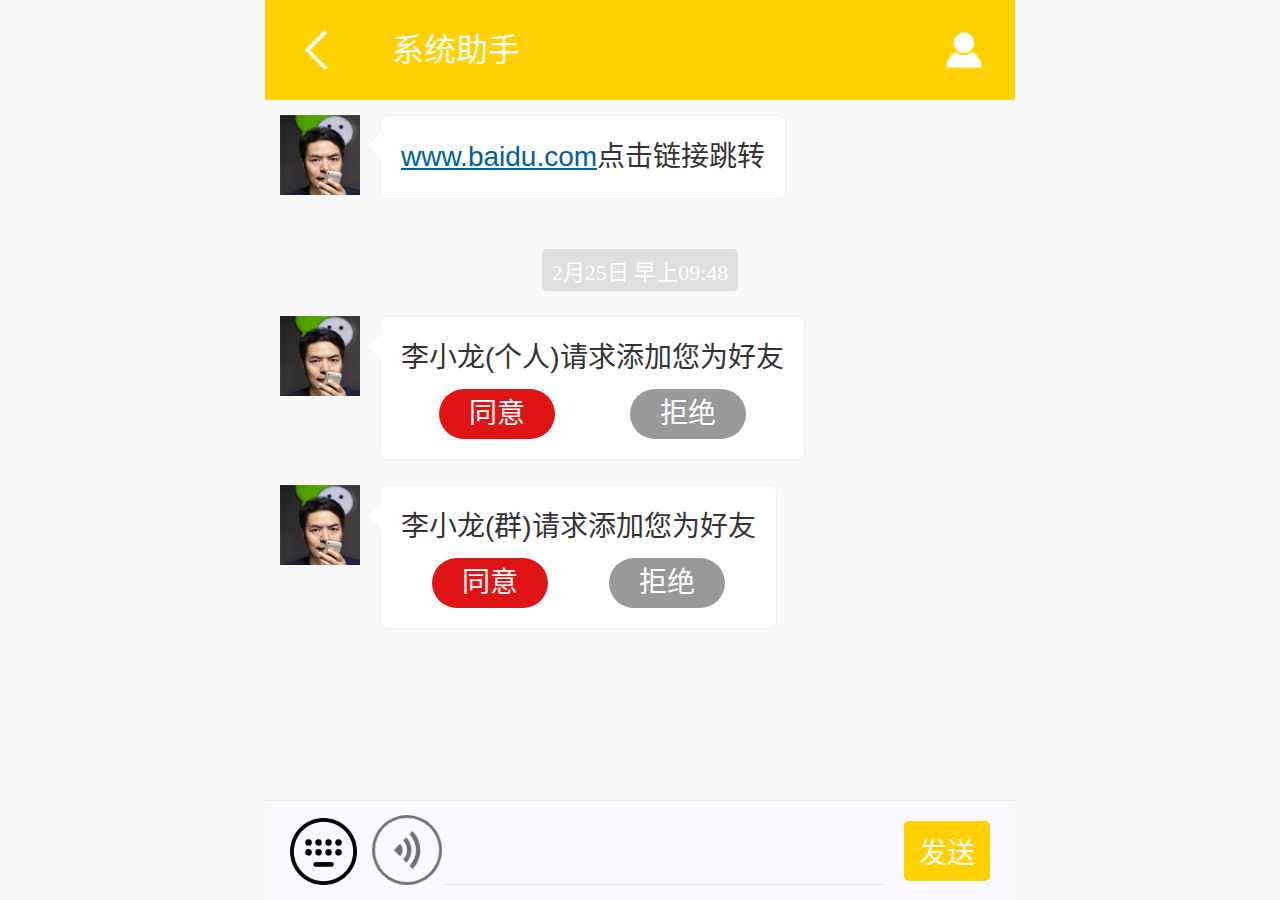
==== commit 3e44de31: "2020/05/31" ====
--- a/systemAgent.html
+++ b/systemAgent.html
@@ -35,22 +35,321 @@
 					<a class="barIco u-one" href="javascript:;"></a>
 				</div>
 			</div>
+			<!-- 系统消息 -->
+			<div class="wc__chatMsg-panel flex1">
+				<div class="chatMsg-cnt">
+					<ul class="clearfix" id="J__chatMsgList">
+						<!-- <li class="notice"><span>你已经添加了张小龙，现在可以开始聊天了。</span></li> -->
+						<!-- <li class="time"><span>2017年12月31日 晚上22:30</span></li> -->
+						<!-- 别人-->
+						<li class="others">
+							<a class="avatar" href="javascript:void(0);"><img src="img/uimg/u__chat-img04.jpg" /></a>
+							<div class="content">
+								<div class="msg l_a-text">
+									<a class="l_text-link" href="javascript:void(0);">www.baidu.com</a><span class="l_text-default">点击链接跳转</span>	
+								</div>
+							</div>
+						</li>
+						<li class="time"><span>2月25日 早上09:48</span></li>
+						<li class="others">
+							<a class="avatar" href="javascript:void(0);"><img src="img/uimg/u__chat-img04.jpg" /></a>
+							<div class="content">
+								<div class="msg l_a-text l_btn-text">
+									<div class="l_add-request">李小龙(个人)请求添加您为好友</div>
+									<div class="l_request-box">
+										<div class="l_result l_btn">同意</div>
+										<div class="l_refuse l_btn">拒绝</div>
+									</div>
+									<div class="l_clicked">已同意</div>
+								</div>
+							</div>
+						</li>
+						<li class="others">
+							<a class="avatar" href="javascript:void(0);"><img src="img/uimg/u__chat-img04.jpg" /></a>
+							<div class="content">
+								<div class="msg l_a-text l_btn-text">
+									<div class="l_add-request">李小龙(群)请求添加您为好友</div>
+									<div class="l_request-box">
+										<div class="l_result l_btn">同意</div>
+										<div class="l_refuse l_btn">拒绝</div>
+									</div>
+									<div class="l_clicked">已同意</div>
+								</div>
+							</div>
+						</li>
+					</ul>
+				</div>
+			</div>
+			<!-- 点击同意或拒绝 -->
+			<script>
+				$('.l_btn-text .l_btn').click(function(){
+					let textValue = '已'+$(this).text();
+					$(this).parent('.l_request-box').css({'display':'none'})
+					$(this).parent().next().text(textValue);
+					$(this).parent().next().css({'display':'inline-block'})
+				})
+			</script>
+			<!-- 底部菜单 -->
+			<!-- //微聊底部功能面板 -->
+			<div class="wc__footTool-panel" style="display: block;" id='l_bottom1'>
+				<!--  -->
+
+				<!-- 输入框模块 -->
+				<div class="wc__editor-panel wc__borT flexbox">
+					<i class="l_btn-koyboard btn-keyboard"></i>
+					<i class="btn btn-voice"></i>
+					<div class="wrap-editor flex1 wrap-show"><div class="editor J__wcEditor" contenteditable="true" style="-webkit-user-select:auto;"></div></div>
+					<div class="wrap-voice flex1 ">点击录音</div>
+					<style>
+						.wrap-voice.flex1{
+							text-align: center;
+							height: 35px;
+							line-height: 35px;
+							border-bottom: 1px solid #e3e3e3;
+							font-weight: 400;
+							font-size: .3rem;
+							color: #333;
+						}
+						.wc__editor-panel .flex1.wrap-show{display: block;}
+						.wc__editor-panel .flex1{display: none;}
+					</style>
+					<script>
+						/*修改*/
+						$(".btn-voice").on("click",function () {
+							$(".flex1").toggleClass("wrap-show")
+						})
+					</script>
+					<button class="btn-submit J__wchatSubmit">发送</button>
+				</div>
+				<!-- 按住录音 -->
+				<div class="recording__voice" style="background-image: url('./img/wchat/icon__record.png')">
+					<p class="blackBoxPauseContent">手指上划，取消发送</p>
+					<style>
+						.recording__voice {
+							width: 176px;
+							height: 176px;
+							position: fixed;
+							left: 0;
+							right: 0;
+							top: 0;
+							bottom: 0;
+							margin: auto;
+							z-index: 99;
+							border-radius: 12px;
+							background:  56px 16px / 64px 104px no-repeat rgba(0, 0, 0, 0.7);;
+							display: none;
+						}
+						.blackBoxPauseContent {
+							font: 14.4px '微软雅黑 Light';
+							position: absolute;
+							left: 0;
+							right: 0;
+							bottom: 12px;
+							display: block;
+							text-align: center;
+							width: 90%;
+							padding: 8px 0;
+							margin: auto;
+							color: #ffffff;
+							font-weight: 200;
+							border-radius: 4px;
+						}
+					</style>
+					<script>
+						// 发送语音
+						(function(){
+							//录音按钮
+							var bt_recoding = document.querySelector(".wrap-voice");
+
+							//手指移动相关
+							var posStart = 0;//初始化起点坐标
+							var posEnd = 0;//初始化终点坐标
+							var posMove = 0;//初始化滑动坐标
+
+							bt_recoding.addEventListener("touchstart", function (event) {
+								event.preventDefault();//阻止浏览器默认行为
+								posStart = 0;
+								posStart = event.touches[0].pageY;//获取起点坐标
+
+								//显示录音
+								$(".recording__voice").css("display", 'block');
+							});
+
+							bt_recoding.addEventListener("touchmove", function (event) {
+								event.preventDefault();//阻止浏览器默认行为
+
+								posMove = event.targetTouches[0].pageY;//获取滑动实时坐标
+								if (posStart - posMove < 200) {
+									//显示暂停
+									$(".recording__voice").css("background-image", "url('./img/wchat/icon__record.png')");
+									$(".blackBoxPauseContent").css('background','')
+								} else {
+									//隐藏暂停
+									$(".recording__voice").css("background-image", "url('./img/wchat/icon__cancel.png')");
+									$(".blackBoxPauseContent").css('background','red')
+								}
+							});
+
+							bt_recoding.addEventListener("touchend", function (event) {
+								event.preventDefault(); //阻止浏览器默认行为
+								posEnd = 0;
+								posEnd = event.changedTouches[0].pageY;//获取终点坐标
+
+
+								if (posStart - posEnd < 200) {
+									console.log("发送成功");
+									$(".recording__voice").css("display", 'none');
+								} else {
+									console.log("取消发送");
+									$(".recording__voice").css("display", 'none');
+								}
+							});
+
+						}())
+
+
+
+
+					</script>
+				</div>
+
+				<!-- 表情、选择模块 -->
+				<div class="wc__choose-panel wc__borT" style="display: none;">
+					<!-- 表情区域 -->
+					<div class="wrap-emotion" style="display: none;">
+						<div class="emotion__cells flexbox flex__direction-column">
+							<div class="emotion__cells-swiper flex1" id="J__swiperEmotion">
+								<div class="swiper-container">
+									<div class="swiper-wrapper"></div>
+									<div class="pagination-emotion"></div>
+								</div>
+							</div>
+							<div class="emotion__cells-footer" id="J__emotionFootTab">
+								<ul class="clearfix">
+									<li class="swiperTmpl cur" tmpl="swiper__tmpl-emotion01"><img src="img/emotion/face01/face-lbl.png" alt=""></li>
+									<li class="swiperTmpl" tmpl="swiper__tmpl-emotion02"><img src="img/emotion/face02/face-lbl.gif" alt=""></li>
+									<li class="swiperTmpl" tmpl="swiper__tmpl-emotion03"><img src="img/emotion/face03/face-lbl.gif" alt=""></li>
+									<li class="swiperTmpl" tmpl="swiper__tmpl-emotion04"><img src="img/emotion/face04/face-lbl.gif" alt=""></li>
+									<li class="swiperTmpl" tmpl="swiper__tmpl-emotion05"><img src="img/emotion/face05/face-lbl.gif" alt=""></li>
+									<li class="swiperTmpl" tmpl="swiper__tmpl-emotion06"><img src="img/emotion/face06/face-lbl.gif" alt=""></li>
+									<li class="swiperTmplSet"><img src="img/wchat/icon__emotion-set.png" alt=""></li>
+								</ul>
+							</div>
+						</div>
+					</div>
+					<!-- 选择区域 -->
+					<div class="wrap-choose" style="display: none;">
+						<div class="choose__cells">
+							<ul class="clearfix">
+								<li><a class="J__wchatZp" href="javascript:;"><span class="img"><img src="img/wchat/icon__choose-zp.png" /><input type="file" onchange="uploadImg(this)" accept="image/*" /></span><em>照片</em></a></li>
+								<li><a class="J__wchatSp" href="javascript:;"><span class="img"><img src="img/wchat/icon__choose-sp.png" /><input type="file" accept="video/*" /></span><em>视频</em></a></li>
+								<li><a class="J__wchatHb" href="javascript:;"><span class="img"><img src="img/wchat/icon__choose-hb.png" /></span><em>红包</em></a></li>
+								<li><a class="J__wchatSc" href="javascript:;"><span class="img"><img src="img/wchat/icon__choose-sc.png" /></span><em>我的收藏</em></a></li>
+								<li><a class="J__wchatWj" href="javascript:;"><span class="img"><img src="img/wchat/icon__choose-wj.png" /></span><em>文件</em></a></li>
+							</ul>
+						</div>
+					</div>
+				</div>
+			</div>
+			<div class="wc__footTool-panel l_bottom-box weui-flex" id='l_bottom2' style="display: none;">
+				<div class="weui-flex__item l_flex1 l_flex-cneter">
+					<i class="l_btn-koyboard btn-keyboard"></i>
+				</div>
+				<div class="weui-flex__item l_flex2 l_flex-cneter">
+					<div class="l_menu-list l_tag">
+						<li class="l_menu-li">
+							<div>选项1</div>
+							<div>选项2</div>
+							<div>选项3</div>
+						</li>
+					</div>
+					<div class="iconfont l_box" id='l_bottomBtn1'>0元领课
+						
+					</div> 
+				</div>
+				<div class="weui-flex__item l_flex2 l_flex-cneter">
+					<div class="l_menu-list l_tag">
+						<li class="l_menu-li">
+							<div>福利1</div>
+						</li>
+					</div>
+					<div class="iconfont l_box" id='l_bottomBtn2'>领福利
+						<div class="l_icon-box">
+							<span class="iconfont iconsanheng"></span>
+						</div>
+					</div> 
+				</div>
+				<div class="weui-flex__item l_flex2 l_flex-cneter">
+					<div class="l_menu-list l_tag">
+						<li class="l_menu-li">
+							<div>课程1</div>
+							<div>课程2</div>
+							<div>课程3</div>
+							<div>课程4</div>
+						</li>
+					</div>
+					<div class="iconfont l_box" id='l_bottomBtn3'>课程服务
+						
+					</div> 
+				</div>
+			</div>
         </div>
-    </div>
-    <!-- 底部菜单 -->
-    <div class="l_bottom-box weui-flex">
-        <div class="weui-flex__item l_menu l_flex-cneter">
-            <div>菜单</div> 
-        </div>
-        <div class="weui-flex__item l_box l_flex-cneter">
-            <div>菜单一</div> 
-        </div>
-        <div class="weui-flex__item l_box l_flex-cneter">
-            <div>菜单二</div> 
-        </div>
-        <div class="weui-flex__item l_box l_flex-cneter">
-            <div>菜单三</div> 
-        </div>
-    </div>
+	</div>
+	
+	
+
+    
+	<!--  -->
+	<script>
+		$('.l_bottom-box .l_flex2').click(function(){
+			let _self = this;
+			$('.l_bottom-box .l_flex2').each(function(){
+				if(_self == this){
+					if($(this).find('.l_tag').css('height') == '0px'){
+						let eleLength =$(this).find('.l_tag .l_menu-li  div').length;
+						$(this).find('.l_tag').css({'height': eleLength * 0.6 + 'rem'})
+					}else{
+						$(this).find('.l_tag').css({'height':'0'})
+				}
+				}else{
+					$(this).find('.l_tag').css({'height':'0'})
+				}
+			})
+			
+		})
+		$('.l_btn-koyboard').click(function(){
+			if($('#l_bottom1').css('display') == 'none'){
+				$('#l_bottom1').css({'display':'block'})
+				$('#l_bottom2').css({'display':'none'})
+			}else{
+				$('#l_bottom1').css({'display':'none'})
+				$('#l_bottom2').css({'display':'flex'})
+			}
+		})
+		// $('#l_bottomBtn1').on('click',()=>{
+		// 	if($('.l_tag1').css('height') == '0px'){
+		// 		let eleLength = $('.l_tag1 > .l_menu-li > div').length;
+		// 		$('.l_tag1').css({'height': eleLength * 0.6 + 'rem'})
+		// 	}else{
+		// 		$('.l_tag1').css({'height':'0'})
+		// 	}
+		// })
+		// $('#l_bottomBtn2').on('click',()=>{
+		// 	if($('.l_tag2').css('height') == '0px'){
+		// 		let eleLength = $('.l_tag2 > .l_menu-li > div').length;
+		// 		$('.l_tag2').css({'height': eleLength * 0.6 + 'rem'})
+		// 	}else{
+		// 		$('.l_tag2').css({'height':'0'})
+		// 	}
+		// })
+		// $('#l_bottomBtn3').on('click',()=>{
+		// 	if($('.l_tag3').css('height') == '0px'){
+		// 		let eleLength = $('.l_tag3 > .l_menu-li > div').length;
+		// 		$('.l_tag3').css({'height': eleLength * 0.6 + 'rem'})
+		// 	}else{
+		// 		$('.l_tag3').css({'height':'0'})
+		// 	}
+		// })
+	</script>
 </body>
 </html>
--- a/css/layout.css
+++ b/css/layout.css
@@ -183,6 +183,7 @@
 .wc__editor-panel .wrap-editor .editor .face{vertical-align: middle; height: .4rem;}
 .wc__editor-panel .btn{margin-left: .15rem; height: .7rem; width: .7rem;}
 .wc__editor-panel .btn-voice{background: url(../img/wchat/icon__voice.png) no-repeat; background-size: cover;}
+.btn-keyboard{background: url(../img/wchat/icon__keyboard.png) no-repeat; background-size: cover;}
 .wc__editor-panel .btn-emotion{background: url(../img/wchat/icon__emotion.png) no-repeat; background-size: cover;}
 .wc__editor-panel .btn-choose{background: url(../img/wchat/icon__choose.png) no-repeat; background-size: cover;}
 .wc__editor-panel .btn-submit{background: #ffd100; border: 0; border-radius: .05rem; color: #fff; font-size: .28rem; font-family: "Microsoft Yahei"; outline: none; margin-left: .2rem; margin-bottom: .04rem; padding: 0 .15rem; height: .6rem;}
--- a/css/systemAgent.css
+++ b/css/systemAgent.css
@@ -1,8 +1,93 @@
 .l_flex{display: flex;}
 .l_bottom-box{position: fixed;bottom: 0;background-color: #F7F7F7;width: 100%;height: 1rem;}
+.l_bottom-box::before{
+    content: '';
+    border-top: 1px solid #d9d9d9;
+    color: #d9d9d9;
+    height: 1px;
+    width: 100%;
+    position: absolute;
+    left: 0;
+    top: 0;
+    transform: scaleY(0.5);
+    -webkit-transform: scaleY(0.5);
+}
 .l_flex-cneter{display: flex;justify-content: center;align-items: center;}
+.l_bottom-box .iconjianpan{font-size: .4rem;}
+.l_flex2{flex: 2;}
+.l_flex1{flex: 1;}
 .l_menu{background-color: #fff;}
-.l_box{background-color: #fff;}
-.l_menu::after{
-    content: '&#xe601;';
+.l_box{color: #000;}
+.l_box::before{
+    /* content: '\e934'; */
+    content: '';
+    position: absolute;
+    height: 60%;
+    width: 1px;
+    background-color: #DEDEDE;
+    top: 0.25rem;
+    left: .1rem;
+} 
+/*消息内容*/
+
+.l_a-text>.l_text-link{text-decoration: underline;}
+.l_a-text>.l_text-default{}
+
+.l_request-box{display: flex;justify-content: space-around;margin-top: 0.1rem;}
+.l_result,.l_refuse,.l_clicked{
+    line-height: .5rem;
+    border-radius: .4rem;
+    padding: 0 .3rem;
+    background-color: #DF1515;
+    color: #fff;
+}
+.l_refuse{
+    background-color: #999;
+}
+.l_btn-koyboard{margin-left: 0;height: .67rem;width: .67rem;}
+.l_btn-text{text-align: center;}
+.l_clicked{display: none; background-color: #999;margin-top: .1rem;}
+/*菜单选项弹出*/
+.l_icon-box{
+    font-size: 12px;
+    position: absolute;
+    left: .3rem;
+    top: .3rem;
+    transform: scale(0.7);
+}
+.weui-flex__item{position: relative;}
+.l_menu-list{
+    height: 0;
+    overflow: hidden;
+    transition: height .2s ease-in;
+    box-sizing: border-box;
+    position: absolute;
+    bottom: 0;
+    left: 0;
+    width: 2rem;
+    padding:0 .2rem;
+    margin-bottom: 1.2rem;
+    background-color: #fff;
+    border-top-left-radius: .1rem;
+    border-top-right-radius: .1rem;
+}
+.l_menu-list::after{
+    font-family: iconfont;
+    content: '\e600';
+    font-size: .6rem;
+    position: absolute;
+    bottom: -.52rem;
+    color: #F7F7F7;
+    left: .9rem;
+    transform: rotate(180deg);
+}
+.l_menu-list .l_menu-li div{
+    line-height: .6rem;
+    display: flex;
+    flex-direction: column;
+    align-items: center;
+    border-bottom: 1px solid #EFEFEF;
+}
+.l_menu-list .l_menu-li div:last-child{
+    border-bottom: none;
 }--- a/css/iconfont.css
+++ b/css/iconfont.css
@@ -1,10 +1,10 @@
 @font-face {font-family: "iconfont";
-  src: url('iconfont.eot?t=1590828916640'); /* IE9 */
-  src: url('iconfont.eot?t=1590828916640#iefix') format('embedded-opentype'), /* IE6-IE8 */
-  url('[data-uri]') format('woff2'),
-  url('iconfont.woff?t=1590828916640') format('woff'),
-  url('iconfont.ttf?t=1590828916640') format('truetype'), /* chrome, firefox, opera, Safari, Android, iOS 4.2+ */
-  url('iconfont.svg?t=1590828916640#iconfont') format('svg'); /* iOS 4.1- */
+  src: url('iconfont.eot?t=1590842272490'); /* IE9 */
+  src: url('iconfont.eot?t=1590842272490#iefix') format('embedded-opentype'), /* IE6-IE8 */
+  url('[data-uri]') format('woff2'),
+  url('iconfont.woff?t=1590842272490') format('woff'),
+  url('iconfont.ttf?t=1590842272490') format('truetype'), /* chrome, firefox, opera, Safari, Android, iOS 4.2+ */
+  url('iconfont.svg?t=1590842272490#iconfont') format('svg'); /* iOS 4.1- */
 }
 
 .iconfont {
@@ -15,8 +15,8 @@
   -moz-osx-font-smoothing: grayscale;
 }
 
-.iconsanhengxian:before {
-  content: "\e601";
+.iconsanheng:before {
+  content: "\e934";
 }
 
 .icon-triangle-top:before {
